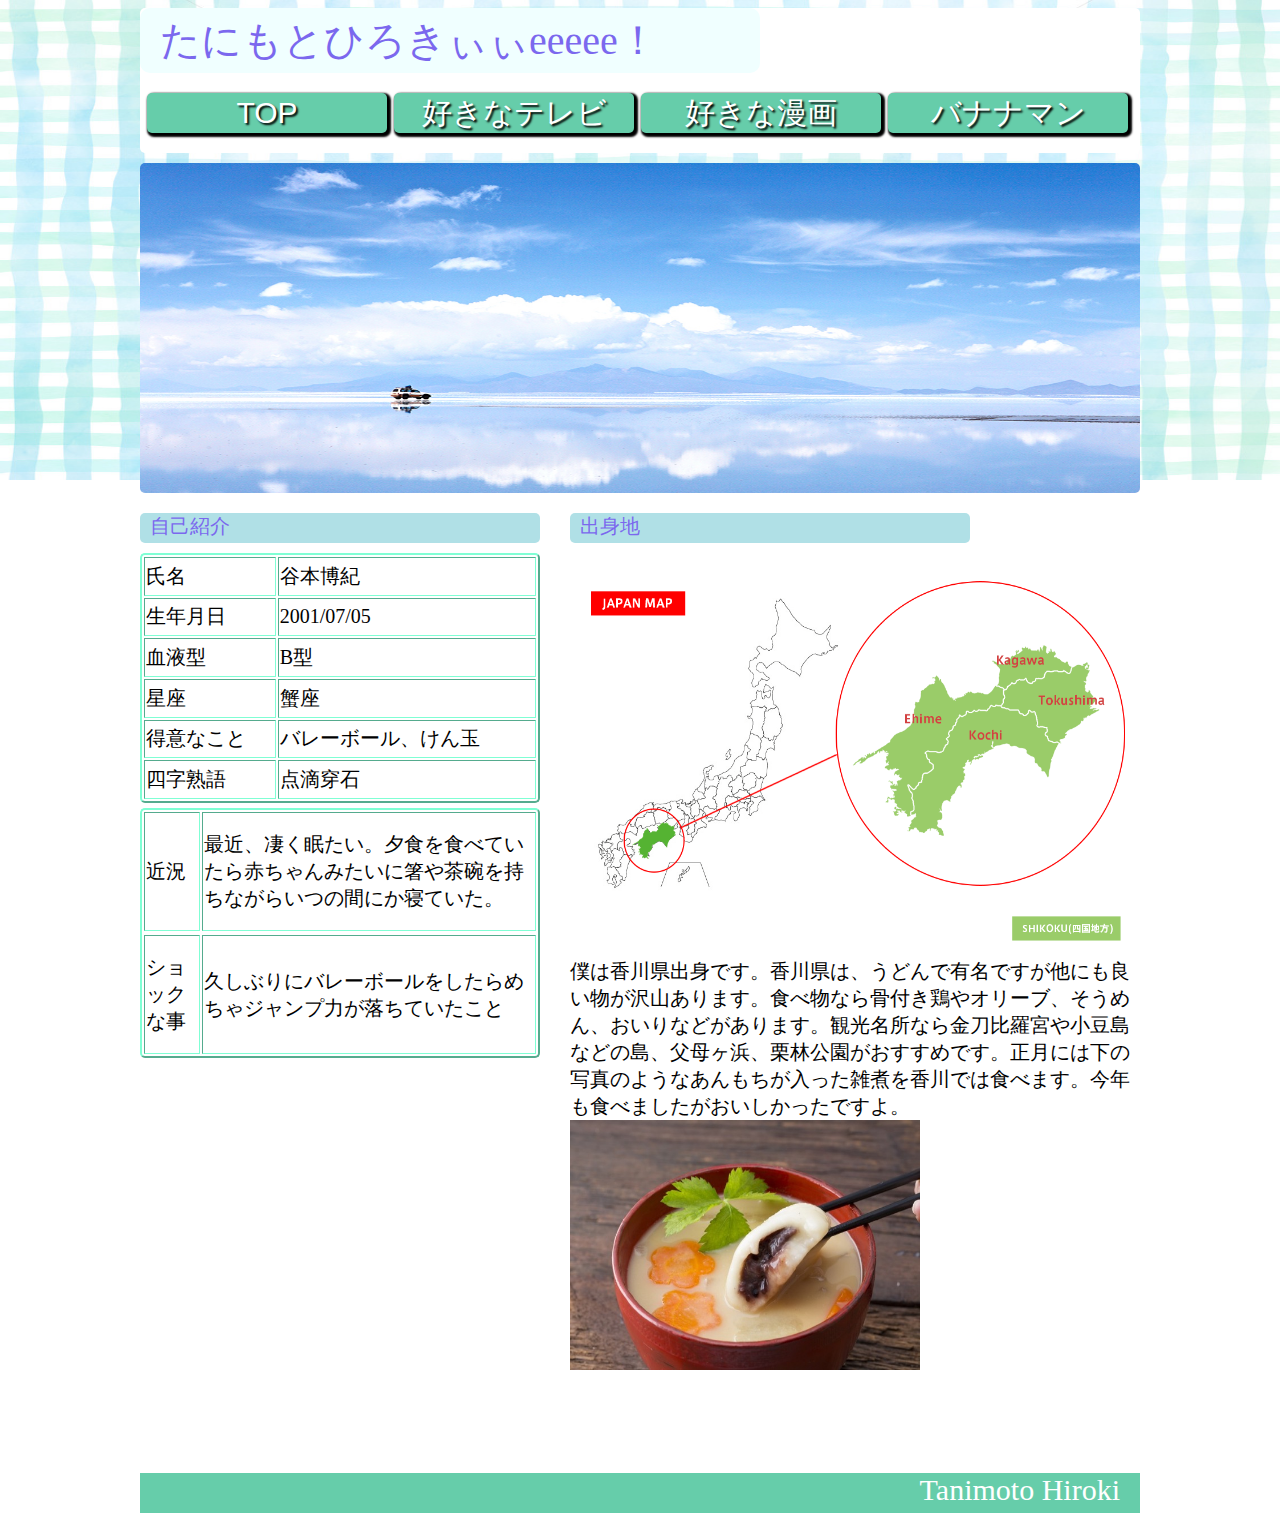
==== final/index.html @ b44e087d "Add files via upload" ====
<!--谷本博紀の趣味などを紹介  -->
<!doctype html>
<html>
    <head>
        <meta charset="utf-8">
        <title>最終課題</title>
        <link rel="stylesheet" type="text/css" href="css/style.css">
        </head>
    <body>
        <div class="wrap">
            <div class="menu1">
                <div class="title">
                    たにもとひろきぃぃeeeee！
                </div>
                <span class="m1">
                    <button class="button" onclick="location.href='index.html'">TOP</button>
                    <!--<a href="index.html">TOP</a>-->
                </span>
                <span class="m1">
                    <button class="button" onclick="location.href='page1.html'">好きなテレビ</button>
                </span>
                <span class="m1">
                    <button class="button" onclick="location.href='page2.html'">好きな漫画</button>
                </span>
                <span class="m1">
                    <button class="button" onclick="location.href='page3.html'">バナナマン</button>
                </span>
            </div>
            <div class="menu2">
                <img class="gg" src="images/uyuni.jpg" alt="読み込めない時用" width="1000px" height="330px">
                </div>
            <div class="menu3">
                <span class="b"> 自己紹介</span>
                <span class="b">出身地 </span>
            </div>    
            <div class="menu4">
                <span class="m41">
                    <table border = "2">
                        <tr> <td>氏名</td> <td>谷本博紀</td> </tr>
                        <tr> <td>生年月日</td> <td>2001/07/05</td>  </tr>
                        <tr> <td>血液型</td> <td>B型</td>  </tr>
                        <tr> <td>星座</td> <td>蟹座</td>  </tr>
                        <tr> <td>得意なこと</td> <td>バレーボール、けん玉</td>  </tr>
                        <tr> <td>四字熟語</td> <td>点滴穿石</td>  </tr>
                    </table>
                    <table border = "2">
                        <tr> <td>近況</td> <td>最近、凄く眠たい。夕食を食べていたら赤ちゃんみたいに箸や茶碗を持ちながらいつの間にか寝ていた。</td> </tr><tr> 
                        <tr> <td>ショックな事</td> <td>久しぶりにバレーボールをしたらめちゃジャンプ力が落ちていたこと</td>  </tr>
                    </table>    
                </span>    
                <span class="m42">
                    <img src="images/kagawa2.png" alt="読み込めない時用" width="570px" height="400px">
                    僕は香川県出身です。香川県は、うどんで有名ですが他にも良い物が沢山あります。食べ物なら骨付き鶏やオリーブ、そうめん、おいりなどがあります。観光名所なら金刀比羅宮や小豆島などの島、父母ヶ浜、栗林公園がおすすめです。正月には下の写真のようなあんもちが入った雑煮を香川では食べます。今年も食べましたがおいしかったですよ。
                    <img src="images/zouni1.jpg" alt="読み込めない時用" width="350px" height="250px">
                </span>
            </div>       
            <div class="footer">
                Tanimoto Hiroki
            </div>    
        </div>
    </body>
</html>
---- final/css/style.css ----
div.wrap{
    width:1000px;
    margin:0px auto;
}
div.menu1{
    font-size:0;
    width:1000px;
    height:145px;
    margin-bottom: 10px;
    background-color: white;
    border-radius: 5px;
}
div.title{
    width:600px;
    height:60px;
    color:mediumslateblue;
    background-color:azure;
    font-size:40px;
    border-radius: 10px;
    margin-bottom:20px;
    padding:5px 0px 0px 20px;
}

span.m1{
    display:inline-block;
    vertical-align: top;
    padding-left: 7px;
}
button.button{
    font-size:30px;
    text-align:center;
    width:240px;
    height:40px;
    color:white;
    background-color: mediumaquamarine;
    padding:0px;
    cursor:pointer;
    border-style: none;
    border-radius: 5px;
    box-shadow: 2px 2px 2px 2px #000;
    text-shadow: 2px 2px 2px #000;
}
button.button:hover{
    opacity: 0.8;
}

div.menu2{
    width:1000px;
    height:330px;
    margin-bottom: 20px;
}
div.m2{
    width:1000px;
    height:1100px;
    background-color: white;
    border-radius: 5px;
}
div.m21{
    width:1000px;
    height:1300px;
    background-color: white;
    border-radius: 5px;
}
div.m22{
    width:1000px;
    height:1400px;
    background-color: white;
    border-radius: 5px;
}
.gg{
     border-radius: 5px;
}
div.menu3{
    font-size:0;
    width:1000px;
    height:30px;
    margin-bottom: 10px;
}
div.shurui{
    font-size: 0;
    width:960px;
    height:30px;
    margin-top: 10px;
}
div.m3{
    width:960px;
    height:1080px;
    border: 20px solid white;
    font-size:20px;
}
div.m31{
    width:960px;
    height:1280px;
    border: 20px solid white;
    font-size:20px;
}
div.m32{
    width:960px;
    height:1380px;
    border: 20px solid white;
    font-size:20px;
}
div.t{
    width:960px;
    height:50px;
    color:mediumslateblue;
    background-color: turquoise;
    border-radius: 5px;
    font-size:30px;
    padding-left: 7px;
}
span.b{
    display:inline-block;
    vertical-align: top;
    width:390px;
    height:30px;
    color:mediumslateblue;
    font-size:20px;
    background-color:powderblue;
    padding-left: 10px;
    border-radius: 5px;
    margin-right:30px;
}
span.c{
    display:inline-block;
    vertical-align: top;
    width:300px;
    height:30px;
    color:mediumslateblue;
    font-size:20px;
    background-color:powderblue;
    padding-left: 10px;
    border-radius: 5px;
    margin-right:10px;
}
div.menu4{
    font-size:0;
    width:1000px;
    height:900px;
    background-color: ;
}
span.m41{
    display:inline-block;
    vertical-align: top;
    width:400px;
    height:700px;
    margin-right: 30px;
}
span.m42{
    display:inline-block;
    vertical-align: top;
    width:570px;
    height:400px;
    font-size:20px;
}
div.tv{
    width:960px;
    height:200px;
    margin-bottom: 30px;
}
div.manga{
    width:960px;
    height:300px;
}
span.tv1{
    margin-right: 20px;
}
table{
    font-size:20px;
    width:400px;
    height:250px;
    border-color: aquamarine;
    border-radius: 5px;
    margin-bottom: 5px;
}
div.footer{
    width:980px;
    height:35px;
    background-color:mediumaquamarine;
    font-size:30px;
    color:white;
    text-align:right;
    margin-top:20px;
    padding:0px 20px 5px 0px;
}
body{
    background-image:url(../images/mizuiro.jpg);
    background-repeat:no-repeat;
    background-size:100% 480px;
}
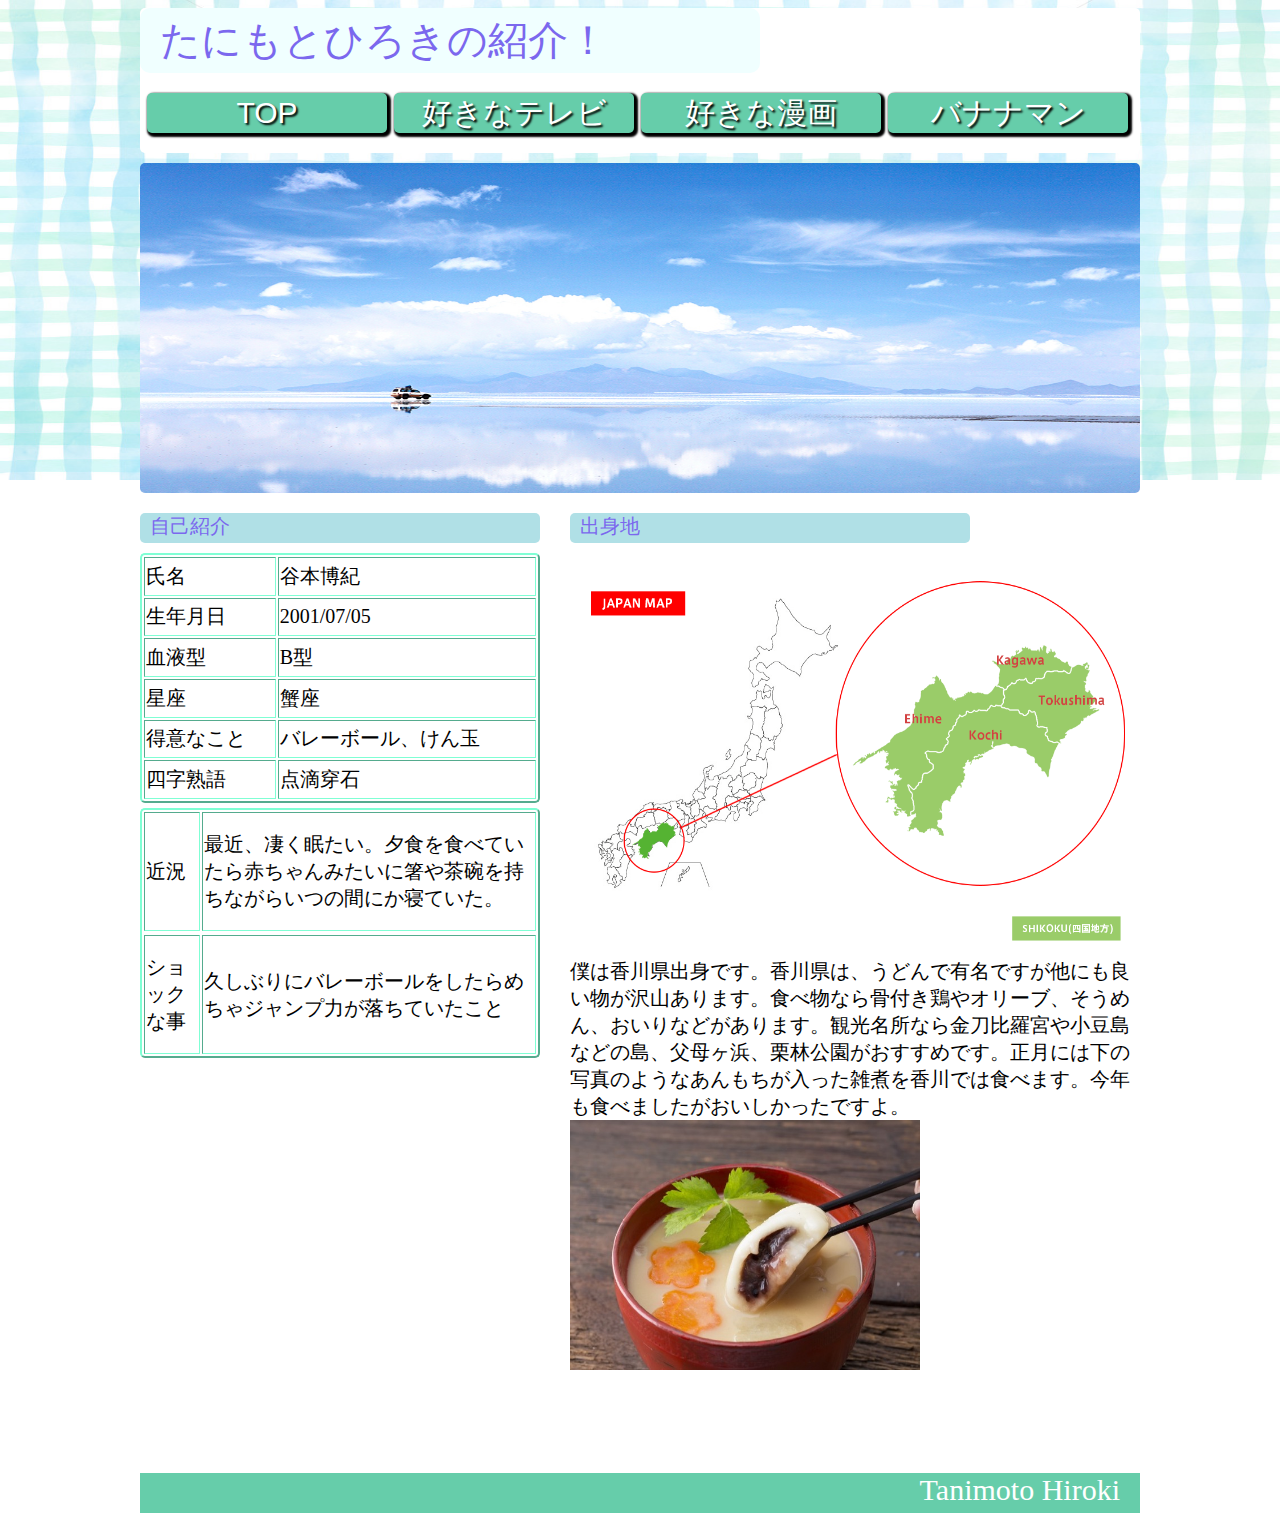
==== commit 67a17047: "Update index.html" ====
--- a/final/index.html
+++ b/final/index.html
@@ -10,7 +10,7 @@
         <div class="wrap">
             <div class="menu1">
                 <div class="title">
-                    たにもとひろきぃぃeeeee！
+                    たにもとひろきの紹介！
                 </div>
                 <span class="m1">
                     <button class="button" onclick="location.href='index.html'">TOP</button>
@@ -59,4 +59,4 @@
             </div>    
         </div>
     </body>
-</html>+</html>
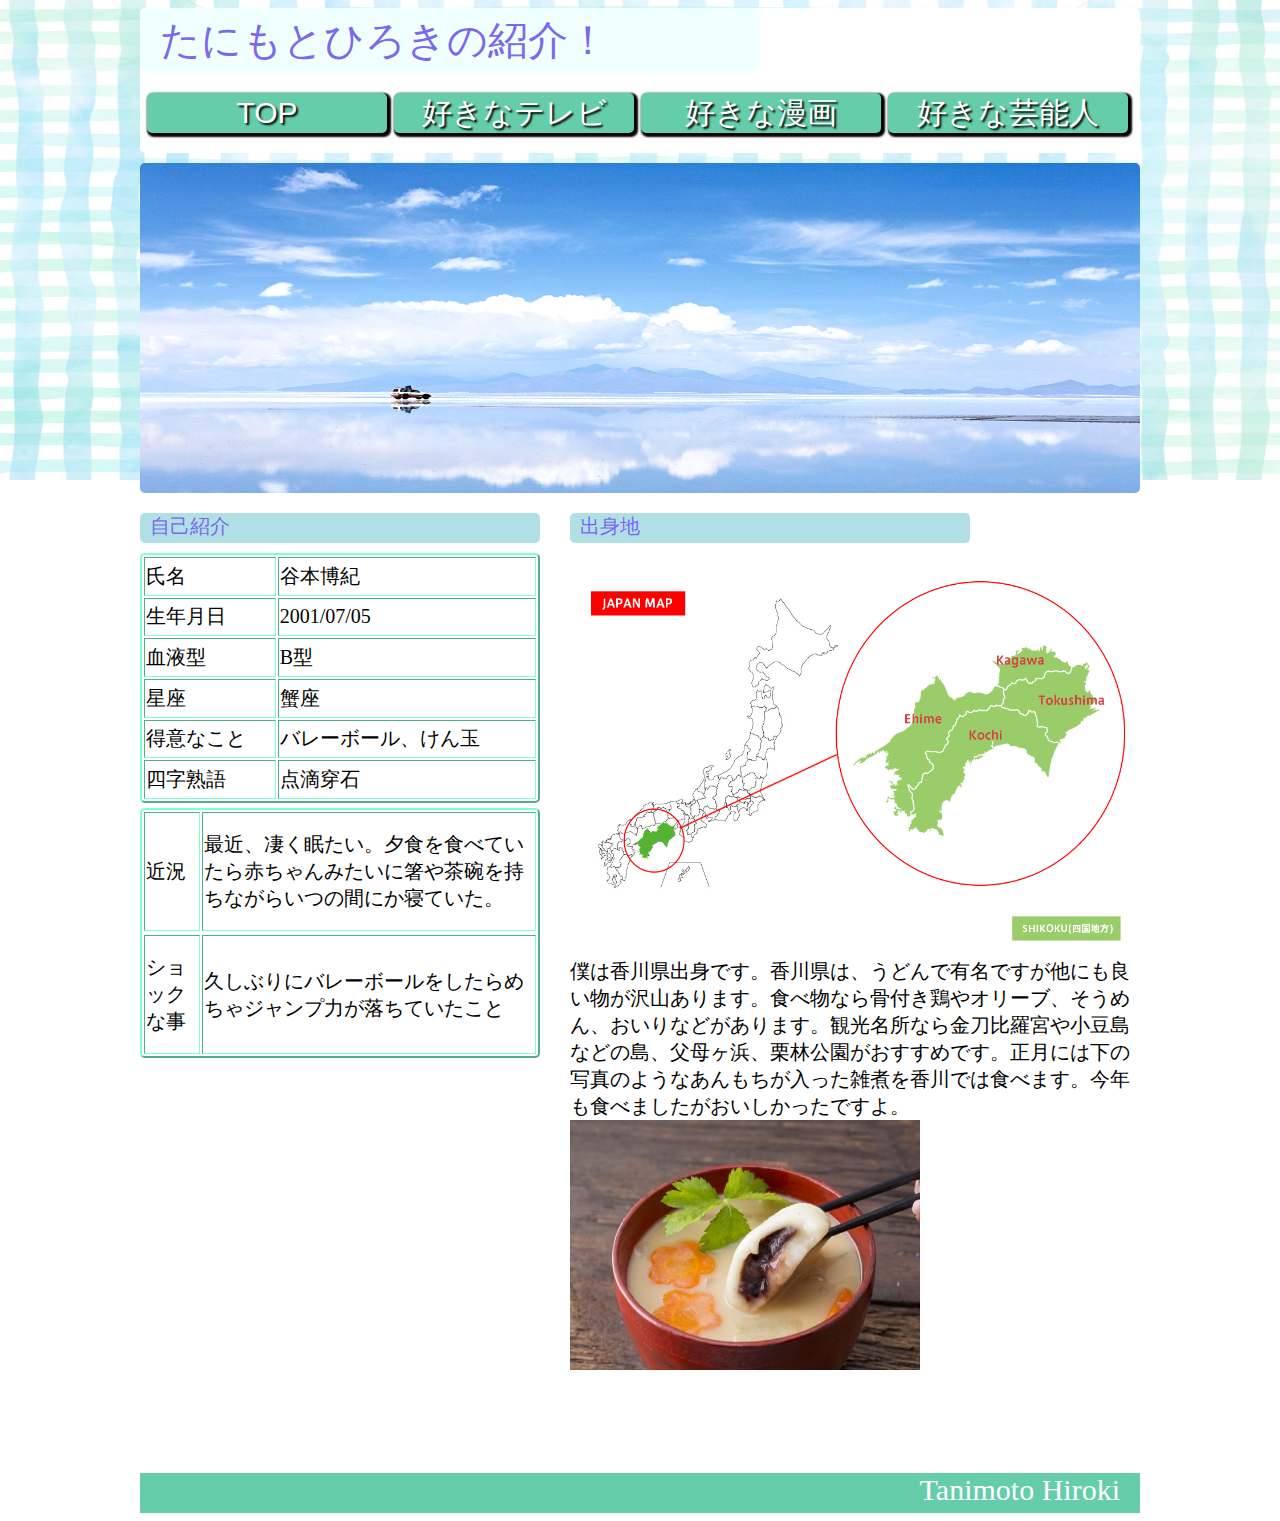
==== commit d49fb0a0: "Update index.html" ====
--- a/final/index.html
+++ b/final/index.html
@@ -23,7 +23,7 @@
                     <button class="button" onclick="location.href='page2.html'">好きな漫画</button>
                 </span>
                 <span class="m1">
-                    <button class="button" onclick="location.href='page3.html'">バナナマン</button>
+                    <button class="button" onclick="location.href='page3.html'">好きな芸能人</button>
                 </span>
             </div>
             <div class="menu2">
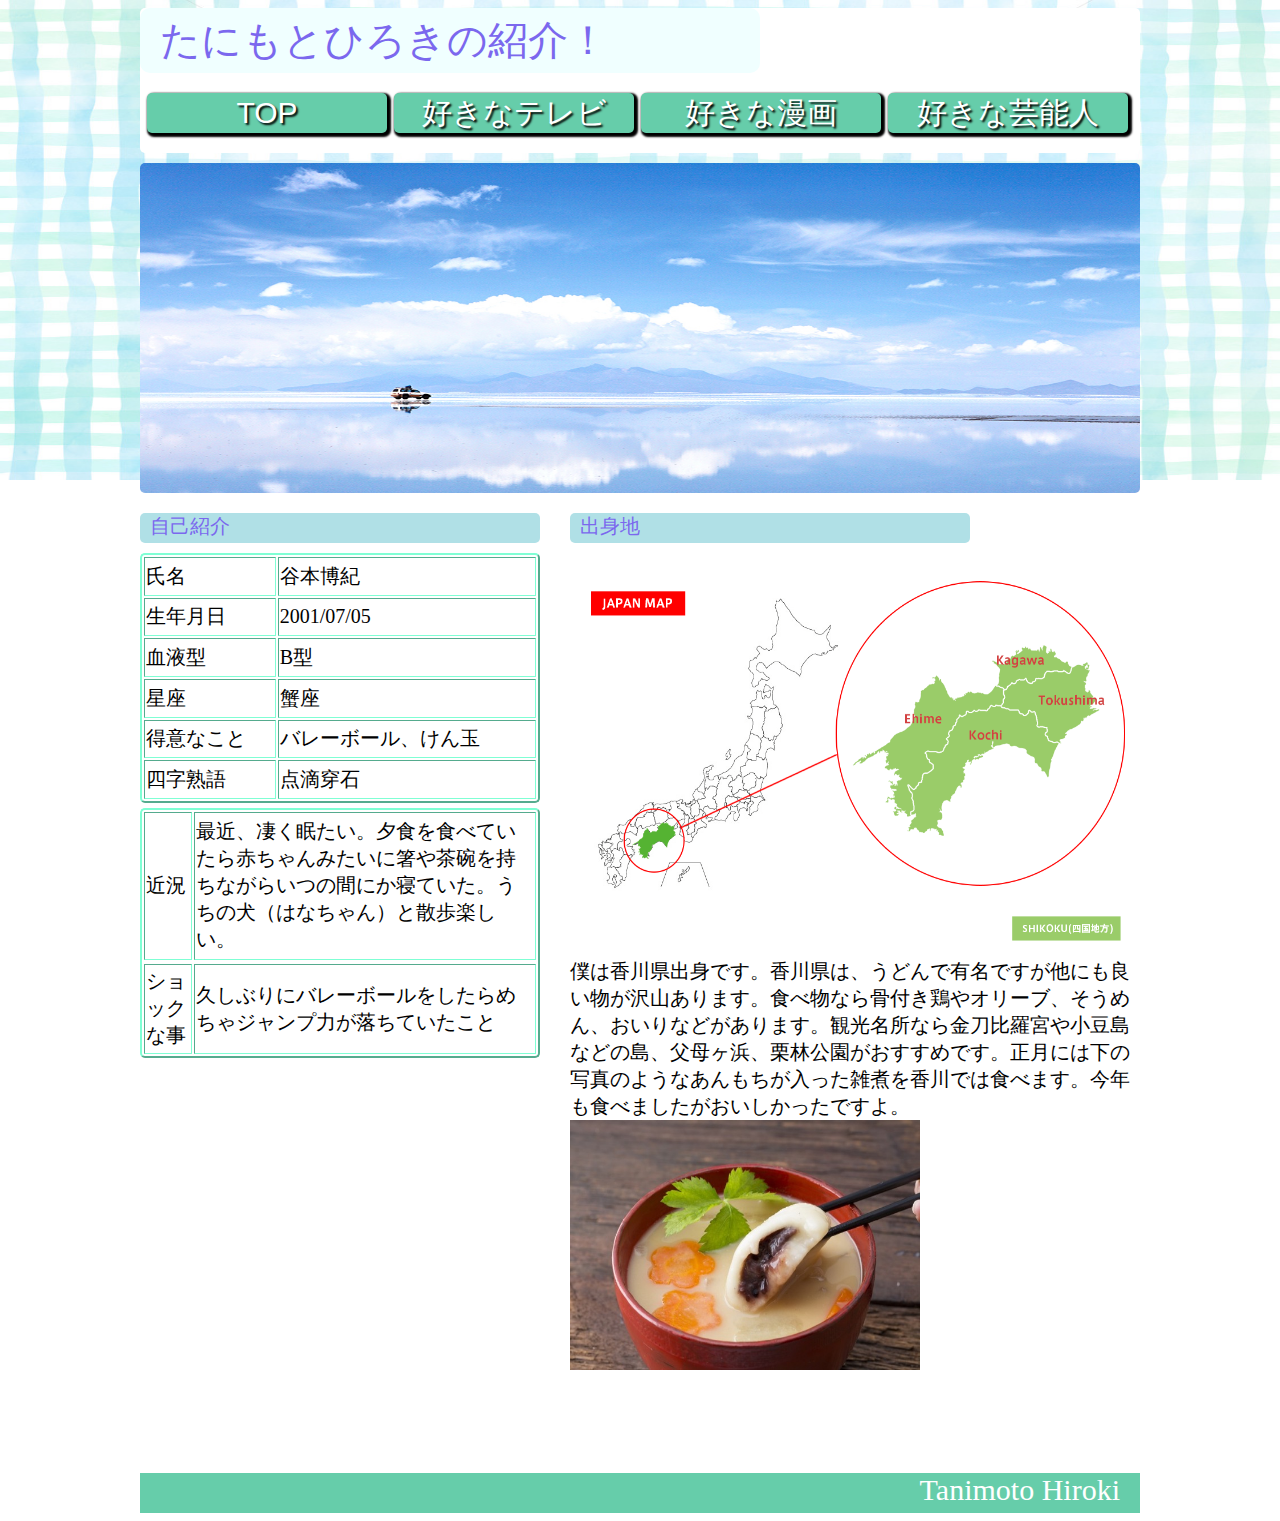
==== commit 0fed1c59: "Update index.html" ====
--- a/final/index.html
+++ b/final/index.html
@@ -44,7 +44,7 @@
                         <tr> <td>四字熟語</td> <td>点滴穿石</td>  </tr>
                     </table>
                     <table border = "2">
-                        <tr> <td>近況</td> <td>最近、凄く眠たい。夕食を食べていたら赤ちゃんみたいに箸や茶碗を持ちながらいつの間にか寝ていた。</td> </tr><tr> 
+                        <tr> <td>近況</td> <td>最近、凄く眠たい。夕食を食べていたら赤ちゃんみたいに箸や茶碗を持ちながらいつの間にか寝ていた。うちの犬（はなちゃん）と散歩楽しい。</td> </tr><tr> 
                         <tr> <td>ショックな事</td> <td>久しぶりにバレーボールをしたらめちゃジャンプ力が落ちていたこと</td>  </tr>
                     </table>    
                 </span>    
